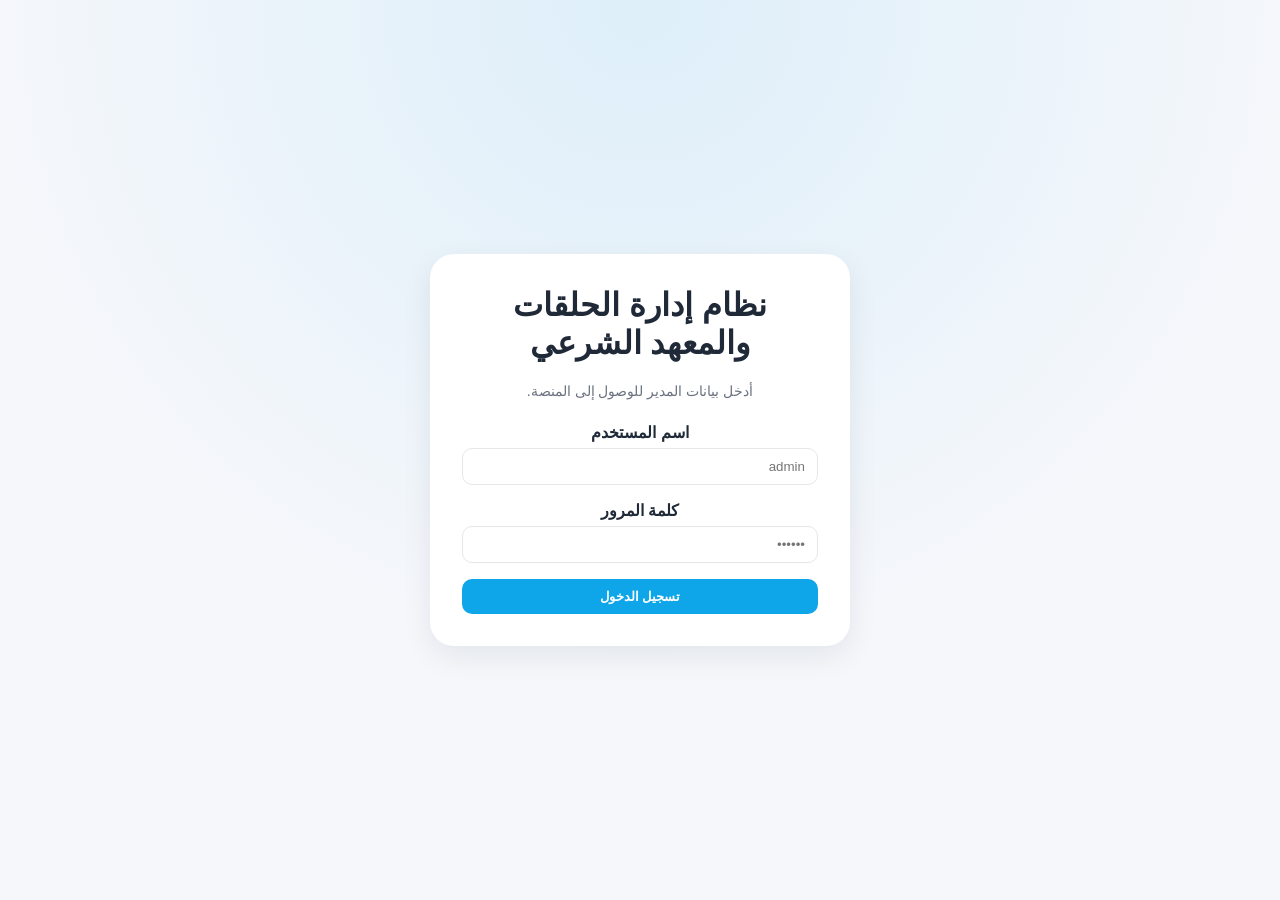
==== index.html @ 7d3006b3 "Add static Arabic management platform" ====
<!DOCTYPE html>
<html lang="ar" dir="rtl">
  <head>
    <meta charset="UTF-8" />
    <meta name="viewport" content="width=device-width, initial-scale=1.0" />
    <title>تسجيل الدخول | نظام إدارة الحلقات والمعهد الشرعي</title>
    <link rel="stylesheet" href="css/style.css" />
  </head>
  <body>
    <div class="login-page">
      <div class="login-card">
        <h1 class="js-institute-name">نظام إدارة الحلقات والمعهد الشرعي</h1>
        <p class="note">أدخل بيانات المدير للوصول إلى المنصة.</p>
        <form id="loginForm" style="margin-top: 24px; display: grid; gap: 16px;">
          <div>
            <label for="username">اسم المستخدم</label>
            <input id="username" type="text" placeholder="admin" required />
          </div>
          <div>
            <label for="password">كلمة المرور</label>
            <input id="password" type="password" placeholder="••••••" required />
          </div>
          <button class="btn btn-primary" type="submit">تسجيل الدخول</button>
        </form>
      </div>
    </div>
    <script src="js/db.js"></script>
    <script src="js/app.js"></script>
    <script src="js/auth.js"></script>
  </body>
</html>
---- css/style.css ----
:root {
  --primary: #0ea5e9;
  --primary-dark: #0284c7;
  --bg: #f5f7fb;
  --text: #1f2937;
  --muted: #6b7280;
  --danger: #ef4444;
  --success: #10b981;
  --warning: #f59e0b;
  --card: #ffffff;
  --border: #e5e7eb;
  --shadow: 0 10px 30px rgba(15, 23, 42, 0.08);
}

* {
  box-sizing: border-box;
}

body {
  margin: 0;
  font-family: "Tajawal", "Segoe UI", sans-serif;
  background: var(--bg);
  color: var(--text);
  direction: rtl;
}

a {
  text-decoration: none;
  color: inherit;
}

.page {
  display: flex;
  min-height: 100vh;
}

.sidebar {
  width: 250px;
  background: #0f172a;
  color: #e2e8f0;
  padding: 24px;
  display: flex;
  flex-direction: column;
  gap: 24px;
}

.sidebar .logo {
  font-weight: 700;
  font-size: 18px;
  line-height: 1.5;
}

.sidebar nav {
  display: flex;
  flex-direction: column;
  gap: 12px;
}

.sidebar nav a {
  padding: 10px 14px;
  border-radius: 12px;
  color: #cbd5f5;
  transition: all 0.2s ease;
}

.sidebar nav a.active,
.sidebar nav a:hover {
  background: rgba(14, 165, 233, 0.2);
  color: #fff;
}

.topbar {
  height: 70px;
  background: var(--card);
  box-shadow: var(--shadow);
  display: flex;
  align-items: center;
  justify-content: space-between;
  padding: 0 24px;
  position: sticky;
  top: 0;
  z-index: 10;
}

.topbar .brand {
  display: flex;
  align-items: center;
  gap: 12px;
  font-weight: 600;
}

.topbar .brand img {
  width: 40px;
  height: 40px;
  border-radius: 12px;
  object-fit: cover;
  border: 1px solid var(--border);
}

.topbar .actions {
  display: flex;
  align-items: center;
  gap: 12px;
}

.main {
  flex: 1;
  display: flex;
  flex-direction: column;
}

.content {
  padding: 24px;
  display: flex;
  flex-direction: column;
  gap: 24px;
}

.card {
  background: var(--card);
  padding: 20px;
  border-radius: 16px;
  box-shadow: var(--shadow);
  border: 1px solid var(--border);
}

.grid {
  display: grid;
  gap: 16px;
}

.grid-3 {
  grid-template-columns: repeat(auto-fit, minmax(220px, 1fr));
}

.btn {
  padding: 10px 16px;
  border-radius: 10px;
  border: none;
  cursor: pointer;
  font-weight: 600;
  font-family: inherit;
  transition: all 0.2s ease;
}

.btn-primary {
  background: var(--primary);
  color: #fff;
}

.btn-primary:hover {
  background: var(--primary-dark);
}

.btn-outline {
  border: 1px solid var(--border);
  background: transparent;
  color: var(--text);
}

.btn-danger {
  background: var(--danger);
  color: #fff;
}

.btn-success {
  background: var(--success);
  color: #fff;
}

.btn-warning {
  background: var(--warning);
  color: #fff;
}

.table {
  width: 100%;
  border-collapse: collapse;
}

.table th,
.table td {
  padding: 12px;
  border-bottom: 1px solid var(--border);
  text-align: right;
}

.table th {
  color: var(--muted);
  font-weight: 600;
  background: #f8fafc;
}

input,
select,
textarea {
  width: 100%;
  padding: 10px 12px;
  border-radius: 10px;
  border: 1px solid var(--border);
  font-family: inherit;
}

label {
  font-weight: 600;
  margin-bottom: 6px;
  display: block;
}

.form-grid {
  display: grid;
  gap: 16px;
  grid-template-columns: repeat(auto-fit, minmax(220px, 1fr));
}

.badge {
  padding: 4px 10px;
  border-radius: 999px;
  font-size: 12px;
  font-weight: 600;
}

.badge.active {
  background: rgba(16, 185, 129, 0.2);
  color: #047857;
}

.badge.frozen {
  background: rgba(245, 158, 11, 0.2);
  color: #b45309;
}

.badge.expelled {
  background: rgba(239, 68, 68, 0.2);
  color: #b91c1c;
}

.toast-container {
  position: fixed;
  top: 20px;
  left: 20px;
  z-index: 1000;
  display: flex;
  flex-direction: column;
  gap: 10px;
}

.toast {
  background: var(--card);
  padding: 12px 16px;
  border-radius: 12px;
  box-shadow: var(--shadow);
  border: 1px solid var(--border);
  min-width: 240px;
}

.toast.success {
  border-left: 4px solid var(--success);
}

.toast.error {
  border-left: 4px solid var(--danger);
}

.modal-backdrop {
  position: fixed;
  inset: 0;
  background: rgba(15, 23, 42, 0.4);
  display: flex;
  align-items: center;
  justify-content: center;
  z-index: 1001;
}

.modal {
  background: var(--card);
  padding: 24px;
  border-radius: 16px;
  box-shadow: var(--shadow);
  max-width: 420px;
  width: 90%;
}

.login-page {
  min-height: 100vh;
  display: flex;
  align-items: center;
  justify-content: center;
  background: radial-gradient(circle at top, rgba(14, 165, 233, 0.1), transparent 60%), var(--bg);
}

.login-card {
  background: var(--card);
  padding: 32px;
  border-radius: 24px;
  box-shadow: var(--shadow);
  width: min(420px, 90%);
  text-align: center;
}

.login-card h1 {
  margin-top: 0;
}

.stat-card {
  display: flex;
  flex-direction: column;
  gap: 8px;
}

.stat-card span {
  color: var(--muted);
}

.pagination {
  display: flex;
  gap: 8px;
  justify-content: flex-end;
  margin-top: 12px;
}

.pagination button {
  background: #fff;
  border: 1px solid var(--border);
  border-radius: 8px;
  padding: 6px 12px;
  cursor: pointer;
}

.note {
  color: var(--muted);
  font-size: 14px;
}

@media (max-width: 900px) {
  .page {
    flex-direction: column;
  }

  .sidebar {
    width: 100%;
    flex-direction: row;
    flex-wrap: wrap;
  }

  .sidebar nav {
    flex-direction: row;
    flex-wrap: wrap;
  }
}
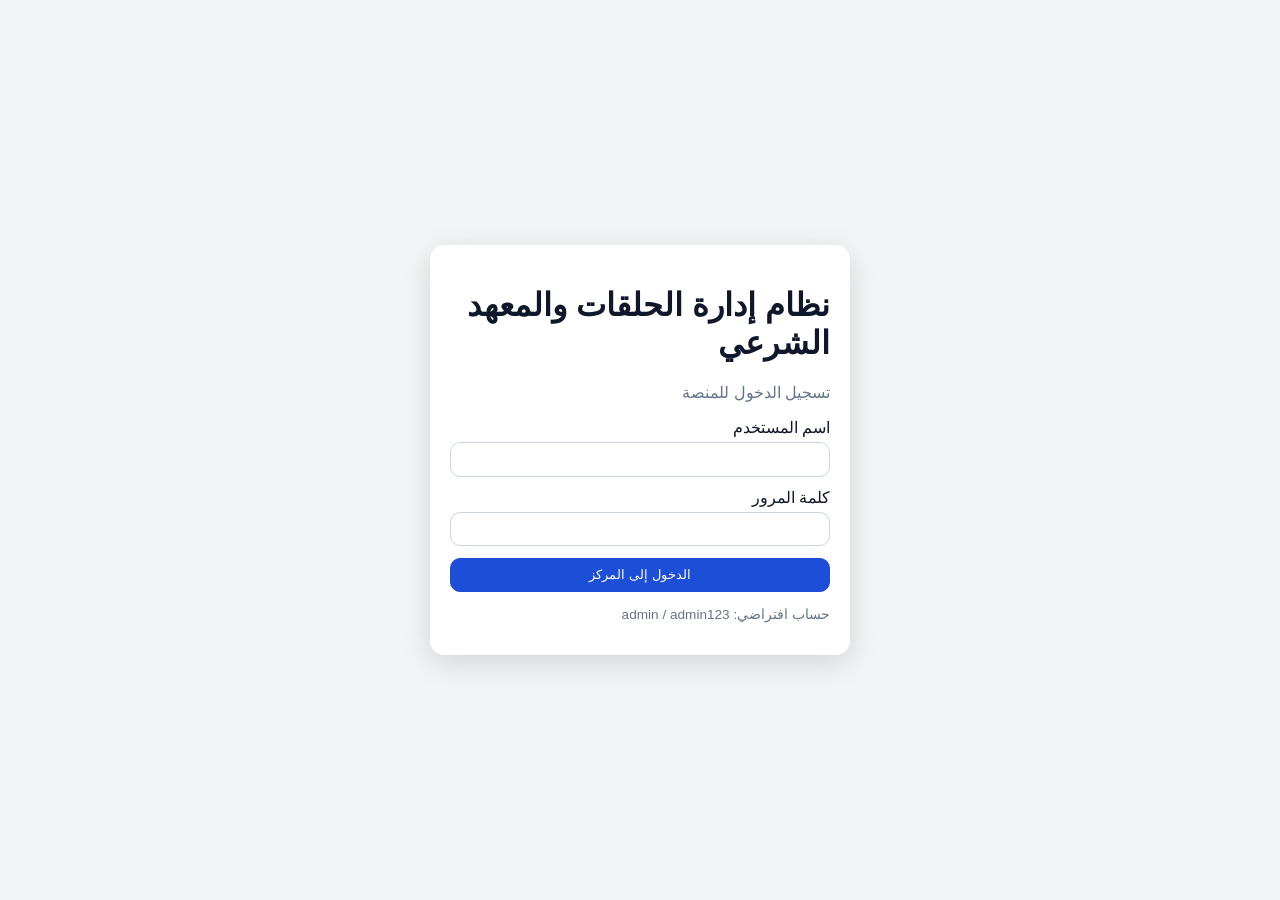
==== commit 158dd34f: "Build static RTL institute management platform with IndexedDB and PWA" ====
--- a/index.html
+++ b/index.html
@@ -1,31 +1,23 @@
-<!DOCTYPE html>
+<!doctype html>
 <html lang="ar" dir="rtl">
-  <head>
-    <meta charset="UTF-8" />
-    <meta name="viewport" content="width=device-width, initial-scale=1.0" />
-    <title>تسجيل الدخول | نظام إدارة الحلقات والمعهد الشرعي</title>
-    <link rel="stylesheet" href="css/style.css" />
-  </head>
-  <body>
-    <div class="login-page">
-      <div class="login-card">
-        <h1 class="js-institute-name">نظام إدارة الحلقات والمعهد الشرعي</h1>
-        <p class="note">أدخل بيانات المدير للوصول إلى المنصة.</p>
-        <form id="loginForm" style="margin-top: 24px; display: grid; gap: 16px;">
-          <div>
-            <label for="username">اسم المستخدم</label>
-            <input id="username" type="text" placeholder="admin" required />
-          </div>
-          <div>
-            <label for="password">كلمة المرور</label>
-            <input id="password" type="password" placeholder="••••••" required />
-          </div>
-          <button class="btn btn-primary" type="submit">تسجيل الدخول</button>
-        </form>
-      </div>
-    </div>
-    <script src="js/db.js"></script>
-    <script src="js/app.js"></script>
-    <script src="js/auth.js"></script>
-  </body>
-</html>
+<head>
+  <meta charset="UTF-8" />
+  <meta name="viewport" content="width=device-width, initial-scale=1.0" />
+  <title>تسجيل الدخول | نظام إدارة الحلقات والمعهد الشرعي</title>
+  <link rel="manifest" href="manifest.json">
+  <link rel="stylesheet" href="css/style.css" />
+</head>
+<body class="login-page">
+  <main class="auth-card">
+    <h1>نظام إدارة الحلقات والمعهد الشرعي</h1>
+    <p class="muted">تسجيل الدخول للمنصة</p>
+    <form id="loginForm">
+      <label>اسم المستخدم<input required id="username" /></label>
+      <label>كلمة المرور<input required type="password" id="password" /></label>
+      <button type="submit" class="btn primary">الدخول إلى المركز</button>
+    </form>
+    <p class="muted small">حساب افتراضي: admin / admin123</p>
+  </main>
+  <script type="module" src="js/auth.js"></script>
+</body>
+</html>
--- a/css/style.css
+++ b/css/style.css
@@ -1,350 +1 @@
-:root {
-  --primary: #0ea5e9;
-  --primary-dark: #0284c7;
-  --bg: #f5f7fb;
-  --text: #1f2937;
-  --muted: #6b7280;
-  --danger: #ef4444;
-  --success: #10b981;
-  --warning: #f59e0b;
-  --card: #ffffff;
-  --border: #e5e7eb;
-  --shadow: 0 10px 30px rgba(15, 23, 42, 0.08);
-}
-
-* {
-  box-sizing: border-box;
-}
-
-body {
-  margin: 0;
-  font-family: "Tajawal", "Segoe UI", sans-serif;
-  background: var(--bg);
-  color: var(--text);
-  direction: rtl;
-}
-
-a {
-  text-decoration: none;
-  color: inherit;
-}
-
-.page {
-  display: flex;
-  min-height: 100vh;
-}
-
-.sidebar {
-  width: 250px;
-  background: #0f172a;
-  color: #e2e8f0;
-  padding: 24px;
-  display: flex;
-  flex-direction: column;
-  gap: 24px;
-}
-
-.sidebar .logo {
-  font-weight: 700;
-  font-size: 18px;
-  line-height: 1.5;
-}
-
-.sidebar nav {
-  display: flex;
-  flex-direction: column;
-  gap: 12px;
-}
-
-.sidebar nav a {
-  padding: 10px 14px;
-  border-radius: 12px;
-  color: #cbd5f5;
-  transition: all 0.2s ease;
-}
-
-.sidebar nav a.active,
-.sidebar nav a:hover {
-  background: rgba(14, 165, 233, 0.2);
-  color: #fff;
-}
-
-.topbar {
-  height: 70px;
-  background: var(--card);
-  box-shadow: var(--shadow);
-  display: flex;
-  align-items: center;
-  justify-content: space-between;
-  padding: 0 24px;
-  position: sticky;
-  top: 0;
-  z-index: 10;
-}
-
-.topbar .brand {
-  display: flex;
-  align-items: center;
-  gap: 12px;
-  font-weight: 600;
-}
-
-.topbar .brand img {
-  width: 40px;
-  height: 40px;
-  border-radius: 12px;
-  object-fit: cover;
-  border: 1px solid var(--border);
-}
-
-.topbar .actions {
-  display: flex;
-  align-items: center;
-  gap: 12px;
-}
-
-.main {
-  flex: 1;
-  display: flex;
-  flex-direction: column;
-}
-
-.content {
-  padding: 24px;
-  display: flex;
-  flex-direction: column;
-  gap: 24px;
-}
-
-.card {
-  background: var(--card);
-  padding: 20px;
-  border-radius: 16px;
-  box-shadow: var(--shadow);
-  border: 1px solid var(--border);
-}
-
-.grid {
-  display: grid;
-  gap: 16px;
-}
-
-.grid-3 {
-  grid-template-columns: repeat(auto-fit, minmax(220px, 1fr));
-}
-
-.btn {
-  padding: 10px 16px;
-  border-radius: 10px;
-  border: none;
-  cursor: pointer;
-  font-weight: 600;
-  font-family: inherit;
-  transition: all 0.2s ease;
-}
-
-.btn-primary {
-  background: var(--primary);
-  color: #fff;
-}
-
-.btn-primary:hover {
-  background: var(--primary-dark);
-}
-
-.btn-outline {
-  border: 1px solid var(--border);
-  background: transparent;
-  color: var(--text);
-}
-
-.btn-danger {
-  background: var(--danger);
-  color: #fff;
-}
-
-.btn-success {
-  background: var(--success);
-  color: #fff;
-}
-
-.btn-warning {
-  background: var(--warning);
-  color: #fff;
-}
-
-.table {
-  width: 100%;
-  border-collapse: collapse;
-}
-
-.table th,
-.table td {
-  padding: 12px;
-  border-bottom: 1px solid var(--border);
-  text-align: right;
-}
-
-.table th {
-  color: var(--muted);
-  font-weight: 600;
-  background: #f8fafc;
-}
-
-input,
-select,
-textarea {
-  width: 100%;
-  padding: 10px 12px;
-  border-radius: 10px;
-  border: 1px solid var(--border);
-  font-family: inherit;
-}
-
-label {
-  font-weight: 600;
-  margin-bottom: 6px;
-  display: block;
-}
-
-.form-grid {
-  display: grid;
-  gap: 16px;
-  grid-template-columns: repeat(auto-fit, minmax(220px, 1fr));
-}
-
-.badge {
-  padding: 4px 10px;
-  border-radius: 999px;
-  font-size: 12px;
-  font-weight: 600;
-}
-
-.badge.active {
-  background: rgba(16, 185, 129, 0.2);
-  color: #047857;
-}
-
-.badge.frozen {
-  background: rgba(245, 158, 11, 0.2);
-  color: #b45309;
-}
-
-.badge.expelled {
-  background: rgba(239, 68, 68, 0.2);
-  color: #b91c1c;
-}
-
-.toast-container {
-  position: fixed;
-  top: 20px;
-  left: 20px;
-  z-index: 1000;
-  display: flex;
-  flex-direction: column;
-  gap: 10px;
-}
-
-.toast {
-  background: var(--card);
-  padding: 12px 16px;
-  border-radius: 12px;
-  box-shadow: var(--shadow);
-  border: 1px solid var(--border);
-  min-width: 240px;
-}
-
-.toast.success {
-  border-left: 4px solid var(--success);
-}
-
-.toast.error {
-  border-left: 4px solid var(--danger);
-}
-
-.modal-backdrop {
-  position: fixed;
-  inset: 0;
-  background: rgba(15, 23, 42, 0.4);
-  display: flex;
-  align-items: center;
-  justify-content: center;
-  z-index: 1001;
-}
-
-.modal {
-  background: var(--card);
-  padding: 24px;
-  border-radius: 16px;
-  box-shadow: var(--shadow);
-  max-width: 420px;
-  width: 90%;
-}
-
-.login-page {
-  min-height: 100vh;
-  display: flex;
-  align-items: center;
-  justify-content: center;
-  background: radial-gradient(circle at top, rgba(14, 165, 233, 0.1), transparent 60%), var(--bg);
-}
-
-.login-card {
-  background: var(--card);
-  padding: 32px;
-  border-radius: 24px;
-  box-shadow: var(--shadow);
-  width: min(420px, 90%);
-  text-align: center;
-}
-
-.login-card h1 {
-  margin-top: 0;
-}
-
-.stat-card {
-  display: flex;
-  flex-direction: column;
-  gap: 8px;
-}
-
-.stat-card span {
-  color: var(--muted);
-}
-
-.pagination {
-  display: flex;
-  gap: 8px;
-  justify-content: flex-end;
-  margin-top: 12px;
-}
-
-.pagination button {
-  background: #fff;
-  border: 1px solid var(--border);
-  border-radius: 8px;
-  padding: 6px 12px;
-  cursor: pointer;
-}
-
-.note {
-  color: var(--muted);
-  font-size: 14px;
-}
-
-@media (max-width: 900px) {
-  .page {
-    flex-direction: column;
-  }
-
-  .sidebar {
-    width: 100%;
-    flex-direction: row;
-    flex-wrap: wrap;
-  }
-
-  .sidebar nav {
-    flex-direction: row;
-    flex-wrap: wrap;
-  }
-}
+*{box-sizing:border-box;font-family:Tahoma,Arial,sans-serif}body{margin:0;background:#f3f4f6;color:#0f172a}a{text-decoration:none;color:inherit}.login-page{display:grid;place-items:center;min-height:100vh}.auth-card{width:min(420px,92vw);background:#fff;padding:1.25rem;border-radius:14px;box-shadow:0 8px 30px #0002}.auth-card form{display:grid;gap:.7rem}label{display:grid;gap:.3rem}input,select,textarea,button{padding:.55rem;border:1px solid #cbd5e1;border-radius:10px}button{cursor:pointer}.btn{background:#fff}.btn.primary{background:var(--primary,#1d4ed8);color:#fff;border-color:var(--primary,#1d4ed8)}.small{font-size:.85rem}.muted{color:#64748b}.layout{display:grid;grid-template-columns:240px 1fr;min-height:100vh}.sidebar{background:#0f172a;color:#fff;padding:1rem;position:sticky;top:0;height:100vh}.sidebar a{display:block;padding:.6rem;border-radius:8px;margin:.2rem 0}.sidebar a.active,.sidebar a:hover{background:#1e293b}.content{padding:1rem}.topbar{display:flex;justify-content:space-between;align-items:center;background:#fff;padding:.7rem 1rem;border-radius:12px;box-shadow:0 2px 8px #0001;margin-bottom:1rem}.cards{display:grid;grid-template-columns:repeat(auto-fit,minmax(180px,1fr));gap:.7rem}.card{background:#fff;padding:1rem;border-radius:12px;box-shadow:0 2px 8px #0001}.panel{background:#fff;padding:1rem;border-radius:12px;margin:.7rem 0;box-shadow:0 2px 8px #0001}.grid-2{display:grid;grid-template-columns:1fr 1fr;gap:.6rem}table{width:100%;border-collapse:collapse;background:#fff}th,td{border-bottom:1px solid #e2e8f0;padding:.5rem;text-align:right}.toast{position:fixed;left:1rem;bottom:1rem;background:#0f172a;color:#fff;padding:.7rem 1rem;border-radius:8px;z-index:99}.danger{color:#b91c1c}.mobile-toggle{display:none}@media(max-width:900px){.layout{grid-template-columns:1fr}.sidebar{position:fixed;right:-260px;width:250px;z-index:50;transition:.2s}.sidebar.open{right:0}.mobile-toggle{display:inline-flex}}
